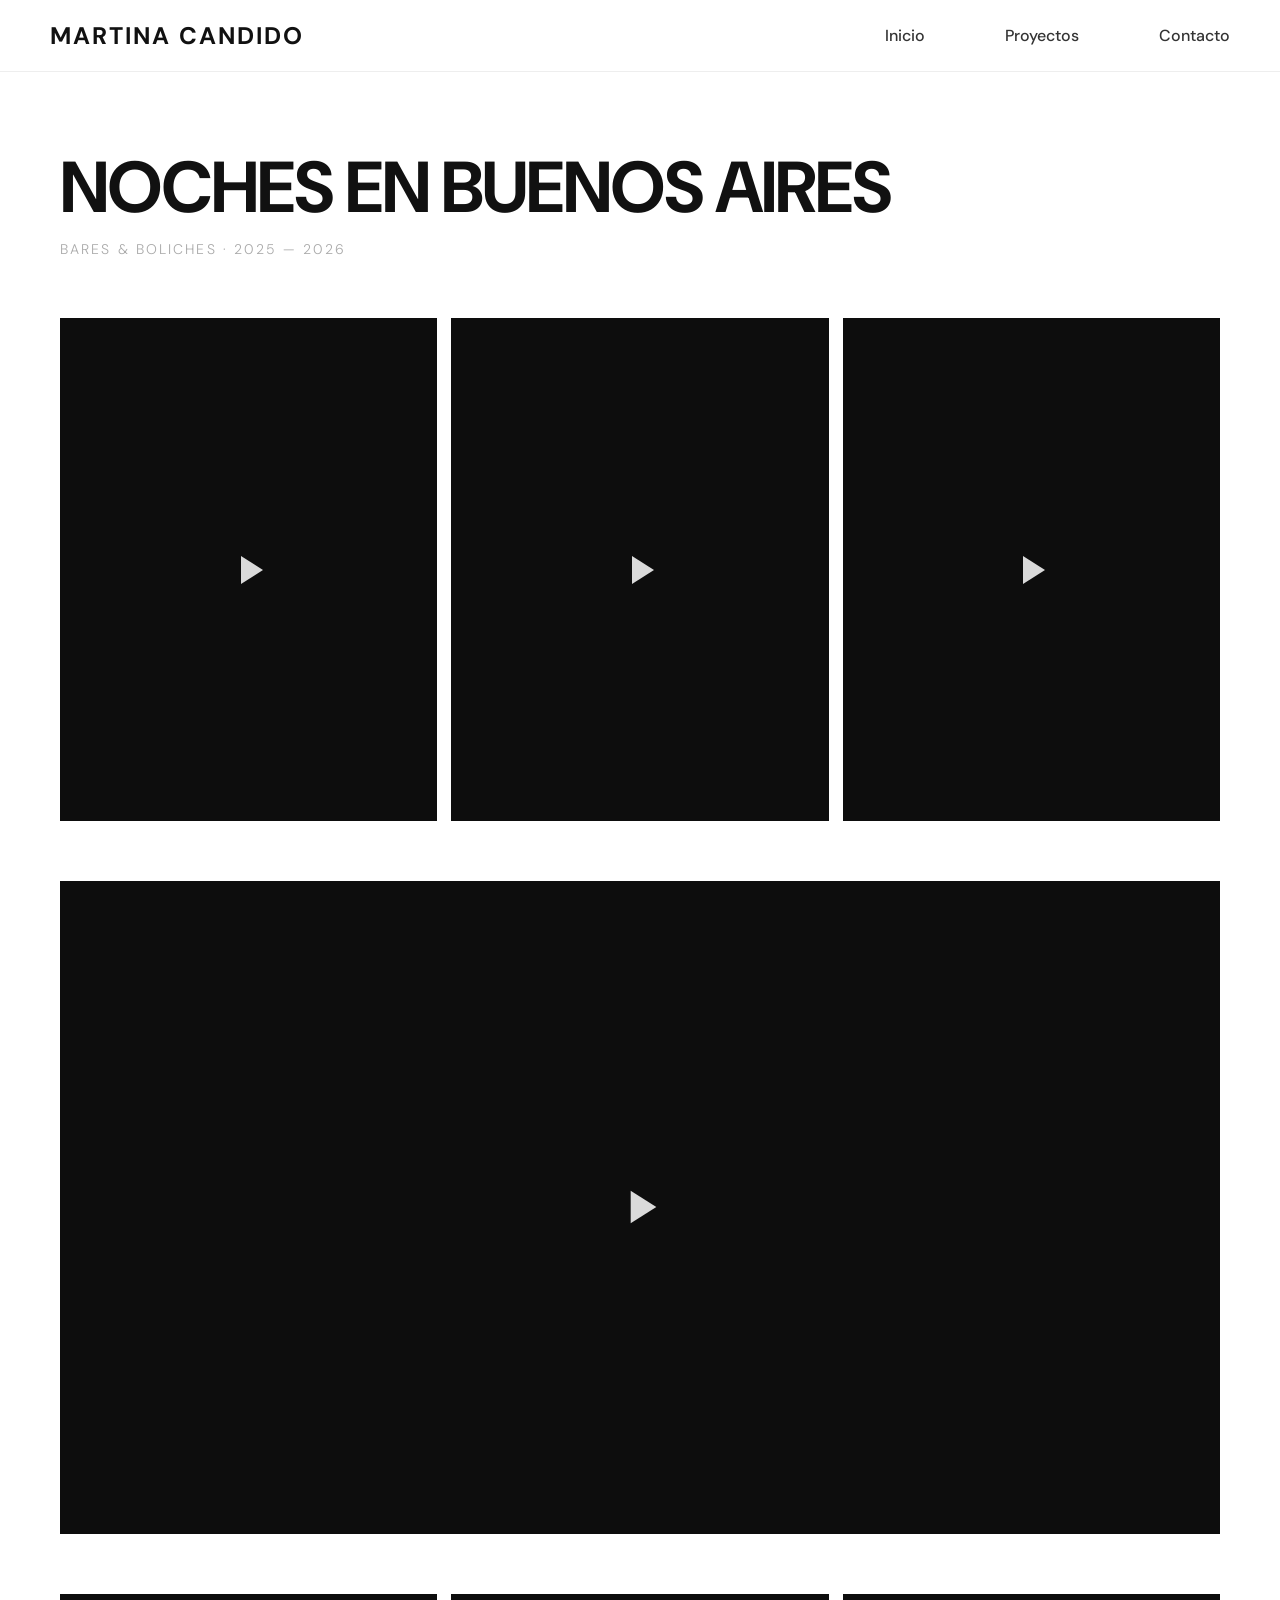
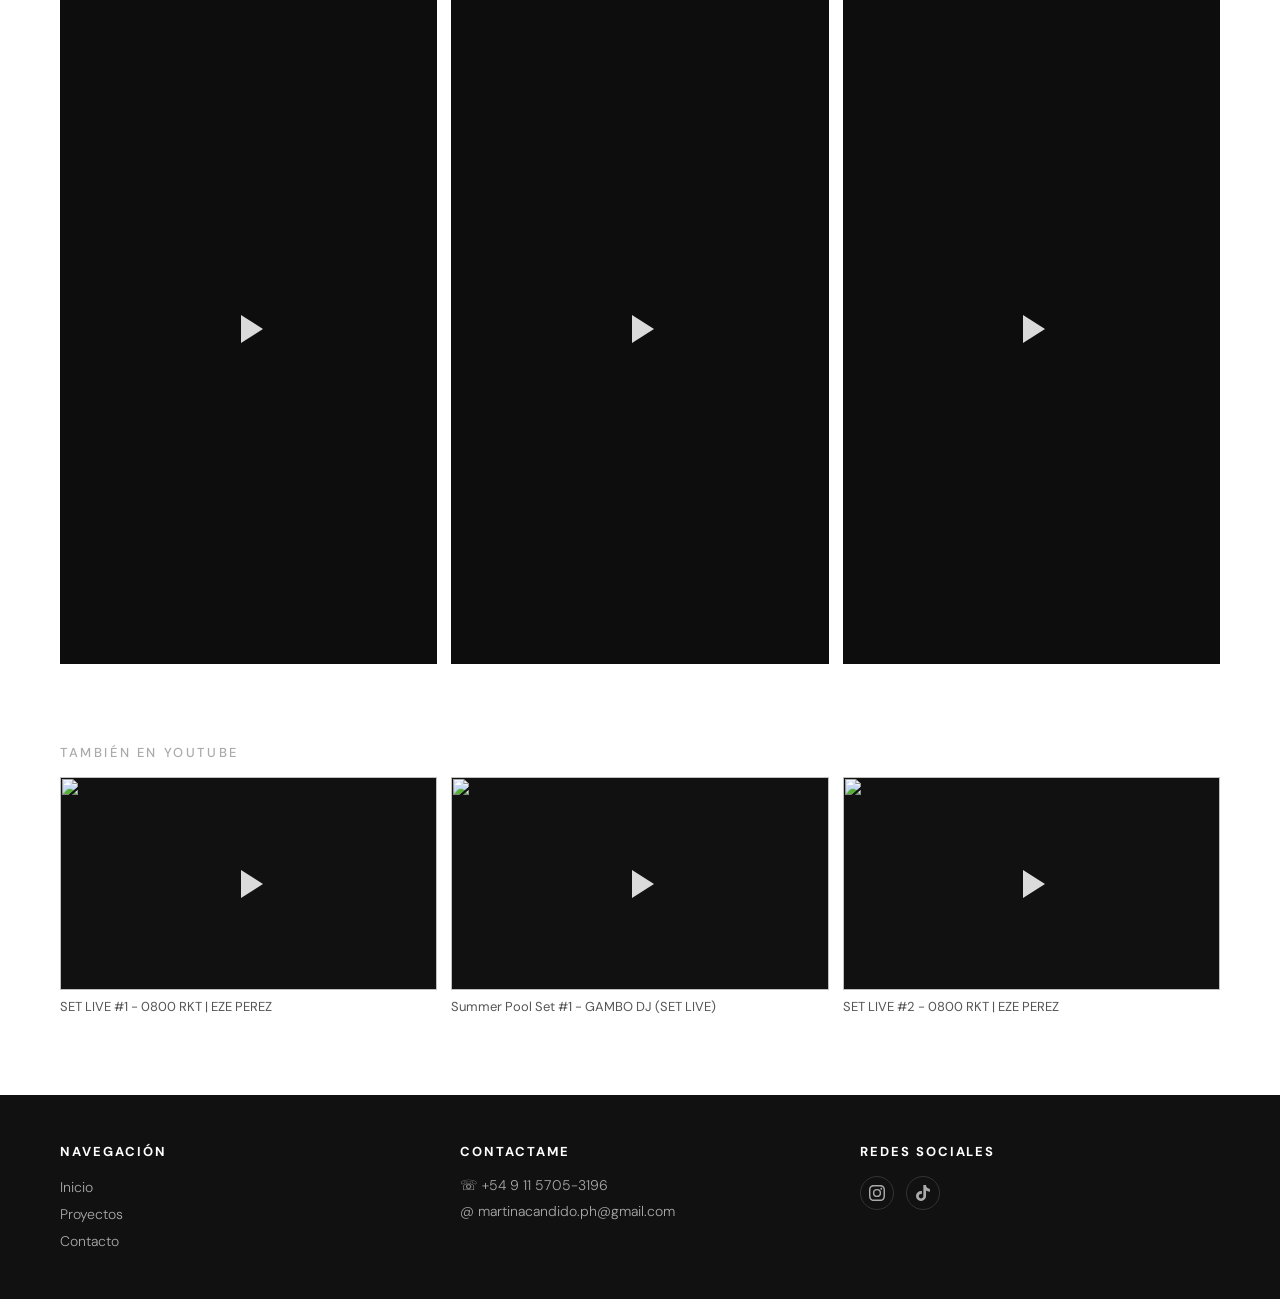
==== pages/boliches.html @ c73d7cae "Add files via upload" ====
<!DOCTYPE html>
<html lang="en">
<head>
  <meta charset="UTF-8">
  <meta name="viewport" content="width=device-width, initial-scale=1.0">
  <title>"Noches en Buenos Aires" — Martina Candido</title>
  <link href="https://fonts.googleapis.com/css2?family=Playfair+Display:ital,wght@0,700;1,400&family=DM+Sans:wght@300;400;500;700&display=swap" rel="stylesheet"/>
  <style>
    * { margin: 0; padding: 0; box-sizing: border-box; }

    html, body {
      font-family: 'DM Sans', sans-serif;
      background: #fff;
      width: 100%;
      overflow-x: hidden;
    }

    /* ── NAVBAR ── */
    .navbar {
      display: flex;
      justify-content: space-between;
      align-items: center;
      padding: 20px 50px;
      background-color: #fff;
      border-bottom: 1px solid #eee;
      width: 100%;
      position: sticky;
      top: 0;
      z-index: 100;
    }

    .logo {
      font-size: 24px;
      font-weight: bold;
      letter-spacing: 2px;
      text-decoration: none;
      color: #111;
    }

    .nav-links { display: flex; list-style: none; }
    .nav-links li { margin-left: 80px; }
    .nav-links a {
      text-decoration: none;
      color: #333;
      font-weight: 500;
      font-size: 16px;
      transition: 0.3s;
    }
    .nav-links a:hover { color: #888; }

    /* ── HERO TÍTULO ── */
    .proyecto-hero {
      width: 100%;
      padding: 80px 60px 60px;
      background: #fff;
    }

    .proyecto-hero h1 {
      font-size: 72px;
      font-weight: 700;
      color: #111;
      letter-spacing: -2px;
      line-height: 1;
      text-transform: uppercase;
    }

    .proyecto-hero p {
      font-size: 14px;
      font-weight: 300;
      color: #aaa;
      letter-spacing: 0.15em;
      text-transform: uppercase;
      margin-top: 16px;
    }

    /* ══════════════════════════════
       SECCIÓN 1 — 3 VIDEOS 3:4 EN FILA
    ══════════════════════════════ */
    .videos-fila {
      display: grid;
      grid-template-columns: repeat(3, 1fr);
      gap: 14px;
      padding: 0 60px 60px;
      background: #fff;
    }

    .video-item {
      position: relative;
      aspect-ratio: 3 / 4;
      overflow: hidden;
      background: #111;
      cursor: pointer;
    }

    .video-item video {
      width: 100%;
      height: 100%;
      object-fit: cover;
      display: block;
    }

    .video-item .play-icon {
      position: absolute;
      inset: 0;
      display: flex;
      align-items: center;
      justify-content: center;
      background: rgba(0, 0, 0, 0.25);
      transition: opacity 0.3s ease;
      pointer-events: none;
    }

    .video-item .play-icon svg {
      width: 48px;
      height: 48px;
      fill: rgba(255,255,255,0.85);
    }

    /* ══════════════════════════════
       SECCIÓN 2 — VIDEO PRINCIPAL
    ══════════════════════════════ */
    .video-principal {
      padding: 0 60px 60px;
      background: #fff;
    }

    .video-principal-label {
      font-size: 13px;
      font-weight: 500;
      color: #aaa;
      letter-spacing: 0.2em;
      text-transform: uppercase;
      margin-bottom: 16px;
    }

    .video-principal-wrapper {
      width: 100%;
      aspect-ratio: 16 / 9;
      background: #111;
      overflow: hidden;
      position: relative;
      cursor: pointer;
    }

    .video-principal-wrapper video {
      width: 100%;
      height: 100%;
      object-fit: cover;
      display: block;
    }

    .video-principal-wrapper .play-icon {
      position: absolute;
      inset: 0;
      display: flex;
      align-items: center;
      justify-content: center;
      background: rgba(0, 0, 0, 0.25);
      transition: opacity 0.3s ease;
      pointer-events: none;
    }

    .video-principal-wrapper .play-icon svg {
      width: 56px;
      height: 56px;
      fill: rgba(255,255,255,0.85);
    }

    /* ══════════════════════════════
       SECCIÓN 3 — 3 REELS VERTICALES
    ══════════════════════════════ */
    .reels-fila {
      display: grid;
      grid-template-columns: repeat(3, 1fr);
      gap: 14px;
      padding: 0 60px 80px;
      background: #fff;
    }

    .reel-item {
      position: relative;
      aspect-ratio: 9 / 16;
      overflow: hidden;
      background: #111;
      cursor: pointer;
    }

    .reel-item video {
      width: 100%;
      height: 100%;
      object-fit: cover;
      display: block;
    }

    .reel-item .play-icon {
      position: absolute;
      inset: 0;
      display: flex;
      align-items: center;
      justify-content: center;
      background: rgba(0, 0, 0, 0.25);
      transition: opacity 0.3s ease;
      pointer-events: none;
    }

    .reel-item .play-icon svg {
      width: 48px;
      height: 48px;
      fill: rgba(255,255,255,0.85);
    }

    /* ── FOOTER ── */
    footer {
      width: 100%;
      background: #111;
      padding: 48px 60px;
      display: grid;
      grid-template-columns: 1fr 1fr 1fr;
      gap: 40px;
    }

    .footer-titulo {
      font-size: 13px;
      font-weight: 700;
      color: #fff;
      letter-spacing: 0.15em;
      text-transform: uppercase;
      margin-bottom: 16px;
    }

    .footer-links { list-style: none; display: flex; flex-direction: column; gap: 6px; }
    .footer-links a { text-decoration: none; color: #aaa; font-size: 14px; font-weight: 300; transition: color 0.3s; }
    .footer-links a:hover { color: #fff; }
    .footer-contacto { display: flex; flex-direction: column; gap: 8px; }
    .footer-contacto p { color: #aaa; font-size: 14px; font-weight: 300; }
    .footer-redes { display: flex; gap: 12px; margin-top: 4px; }
    .footer-redes a { width: 34px; height: 34px; border-radius: 50%; border: 1px solid #333; display: flex; align-items: center; justify-content: center; transition: border-color 0.3s; }
    .footer-redes a:hover { border-color: #fff; }
    .footer-redes svg { width: 16px; height: 16px; fill: #aaa; transition: fill 0.3s; }
    .footer-redes a:hover svg { fill: #fff; }

    /* ── FADE IN ── */
    .fade-in { opacity: 0; transform: translateY(24px); transition: opacity 0.7s ease, transform 0.7s ease; }
    .fade-in.visible { opacity: 1; transform: translateY(0); }

    @media (max-width: 768px) {
      .navbar { padding: 12px 16px; }
      .logo { font-size: 13px; letter-spacing: 1px; white-space: nowrap; }
      .nav-links li { margin-left: 12px; }
      .nav-links a { font-size: 11px; }

      footer {
        padding: 24px 16px;
        grid-template-columns: 1fr 1fr 1fr;
        gap: 12px;
      }
      .footer-titulo { font-size: 9px; letter-spacing: 0.08em; margin-bottom: 10px; }
      .footer-links a { font-size: 10px; }
      .footer-contacto p { font-size: 9px; }
      .footer-redes a { width: 26px; height: 26px; }
      .footer-redes svg { width: 12px; height: 12px; }
      .footer-redes { gap: 8px; }

      
      .proyecto-hero { padding: 60px 30px 40px; }
      .proyecto-hero h1 { font-size: 40px; }
     .videos-fila, .reels-fila { grid-template-columns: repeat(3, 1fr); gap: 6px; padding: 0 16px 40px; }
      .video-principal { padding: 0 24px 40px; }
      
    }
  
    /* ── Menú hamburguesa (solo mobile) ── */
    .nav-toggle { display: none; flex-direction: column; justify-content: center; gap: 5px; width: 34px; height: 34px; background: none; border: none; cursor: pointer; padding: 6px; z-index: 101; }
    .nav-toggle span { display: block; width: 22px; height: 2px; background: #111; border-radius: 2px; transition: transform .3s ease, opacity .2s ease; }
    .nav-toggle.open span:nth-child(1) { transform: translateY(7px) rotate(45deg); }
    .nav-toggle.open span:nth-child(2) { opacity: 0; }
    .nav-toggle.open span:nth-child(3) { transform: translateY(-7px) rotate(-45deg); }
    @media (max-width: 768px) {
      .navbar { position: sticky; top: 0; z-index: 100; }
      .nav-toggle { display: flex; }
      .nav-links { position: absolute; top: 100%; left: 0; right: 0; flex-direction: column; align-items: flex-start; background: #fff; max-height: 0; overflow: hidden; margin: 0; transition: max-height .32s ease; }
      .nav-links.open { max-height: 260px; border-bottom: 1px solid #e2e0e0; box-shadow: 0 12px 20px rgba(0,0,0,.06); }
      .nav-links li { margin: 0 !important; width: 100%; }
      .nav-links a { display: block; padding: 14px 16px; font-size: 15px !important; }
    }
  </style>
</head>
<body>

  <!-- NAVBAR -->
  <header>
    <nav class="navbar">
      <a class="logo" href="../index.html">MARTINA CANDIDO</a>
      <button class="nav-toggle" aria-label="Abrir menú" aria-expanded="false" aria-controls="navLinks"><span></span><span></span><span></span></button>
      <ul class="nav-links" id="navLinks">
        <li><a href="../index.html">Inicio</a></li>
        <li><a href="proyectos.html">Proyectos</a></li>
        <li><a href="contacto.html">Contacto</a></li>
      </ul>
    </nav>
  </header>

    <!-- HERO TÍTULO -->
    <section class="proyecto-hero">
      <h1>Noches en Buenos Aires</h1>
      <p>Bares &amp; boliches · 2025 — 2026</p>
    </section>


  <!-- SECCIÓN 1: 3 videos 3:4 — clic para reproducir con sonido -->
  <section class="videos-fila fade-in">

    <div class="video-item">
      <video src="../assets/video/dj.mp4" loop preload="metadata"></video>
      <div class="play-icon">
        <svg viewBox="0 0 24 24"><path d="M8 5v14l11-7z"/></svg>
      </div>
    </div>

    <div class="video-item">
      <video src="../assets/video/dj01.mp4" loop preload="metadata"></video>
      <div class="play-icon">
        <svg viewBox="0 0 24 24"><path d="M8 5v14l11-7z"/></svg>
      </div>
    </div>

    <div class="video-item">
      <video src="../assets/video/dj02.mp4" loop preload="metadata"></video>
      <div class="play-icon">
        <svg viewBox="0 0 24 24"><path d="M8 5v14l11-7z"/></svg>
      </div>
    </div>

  </section>

  <!-- SECCIÓN 2: video principal — clic para reproducir con sonido -->
  <section class="video-principal fade-in">
    <div class="video-principal-wrapper">
      <video src="../assets/video/dj03.mp4" loop preload="metadata"></video>
      <div class="play-icon">
        <svg viewBox="0 0 24 24"><path d="M8 5v14l11-7z"/></svg>
      </div>
    </div>
  </section>

  <!-- SECCIÓN 3: 3 reels verticales — clic para reproducir con sonido -->
  <section class="reels-fila fade-in">

    <div class="reel-item">
      <video src="../assets/video/reel (1).mp4" loop preload="metadata"></video>
      <div class="play-icon">
        <svg viewBox="0 0 24 24"><path d="M8 5v14l11-7z"/></svg>
      </div>
    </div>

    <div class="reel-item">
      <video src="../assets/video/reel (3).mp4" loop preload="metadata"></video>
      <div class="play-icon">
        <svg viewBox="0 0 24 24"><path d="M8 5v14l11-7z"/></svg>
      </div>
    </div>

    <div class="reel-item">
      <video src="../assets/video/reel (2).mp4" loop preload="metadata"></video>
      <div class="play-icon">
        <svg viewBox="0 0 24 24"><path d="M8 5v14l11-7z"/></svg>
      </div>
    </div>

  </section>

  <!-- SECCIÓN 4: 3 videos de YouTube -->
  <section class="fade-in" style="padding: 0 60px 80px; background: #fff;">
    <p style="font-size:13px; font-weight:500; color:#aaa; letter-spacing:0.2em; text-transform:uppercase; margin-bottom:16px;">También en YouTube</p>
    <div style="display:grid; grid-template-columns:repeat(3,1fr); gap:14px;">

      <a href="https://www.youtube.com/watch?v=XbmvCLkABDs" target="_blank" style="display:block; text-decoration:none;">
        <div style="aspect-ratio:16/9; overflow:hidden; background:#111; position:relative;">
          <img src="https://img.youtube.com/vi/XbmvCLkABDs/hqdefault.jpg" style="width:100%;height:100%;object-fit:cover;display:block;transition:transform 0.4s ease;" onmouseover="this.style.transform='scale(1.04)'" onmouseout="this.style.transform='scale(1)'" />
          <div style="position:absolute;inset:0;display:flex;align-items:center;justify-content:center;pointer-events:none;">
            <svg width="48" height="48" viewBox="0 0 24 24" fill="rgba(255,255,255,0.85)"><path d="M8 5v14l11-7z"/></svg>
          </div>
        </div>
        <p style="font-size:13px;color:#555;margin-top:8px;font-weight:400;">SET LIVE #1 - 0800 RKT | EZE PEREZ</p>
      </a>

      <a href="https://www.youtube.com/watch?v=UU3ZOhb3pGM" target="_blank" style="display:block; text-decoration:none;">
        <div style="aspect-ratio:16/9; overflow:hidden; background:#111; position:relative;">
          <img src="https://img.youtube.com/vi/UU3ZOhb3pGM/hqdefault.jpg" style="width:100%;height:100%;object-fit:cover;display:block;transition:transform 0.4s ease;" onmouseover="this.style.transform='scale(1.04)'" onmouseout="this.style.transform='scale(1)'" />
          <div style="position:absolute;inset:0;display:flex;align-items:center;justify-content:center;pointer-events:none;">
            <svg width="48" height="48" viewBox="0 0 24 24" fill="rgba(255,255,255,0.85)"><path d="M8 5v14l11-7z"/></svg>
          </div>
        </div>
        <p style="font-size:13px;color:#555;margin-top:8px;font-weight:400;">Summer Pool Set #1 - GAMBO DJ (SET LIVE)</p>
      </a>

      <a href="https://www.youtube.com/watch?v=HhSkQUkQtKU" target="_blank" style="display:block; text-decoration:none;">
        <div style="aspect-ratio:16/9; overflow:hidden; background:#111; position:relative;">
          <img src="https://img.youtube.com/vi/HhSkQUkQtKU/hqdefault.jpg" style="width:100%;height:100%;object-fit:cover;display:block;transition:transform 0.4s ease;" onmouseover="this.style.transform='scale(1.04)'" onmouseout="this.style.transform='scale(1)'" />
          <div style="position:absolute;inset:0;display:flex;align-items:center;justify-content:center;pointer-events:none;">
            <svg width="48" height="48" viewBox="0 0 24 24" fill="rgba(255,255,255,0.85)"><path d="M8 5v14l11-7z"/></svg>
          </div>
        </div>
        <p style="font-size:13px;color:#555;margin-top:8px;font-weight:400;">SET LIVE #2 - 0800 RKT | EZE PEREZ</p>
      </a>

    </div>
  </section>

  <!-- FOOTER -->
  <footer>
    <div>
      <p class="footer-titulo">Navegación</p>
      <ul class="footer-links">
        <li><a href="../index.html">Inicio</a></li>
        <li><a href="proyectos.html">Proyectos</a></li>
        <li><a href="contacto.html">Contacto</a></li>
      </ul>
    </div>
    <div>
      <p class="footer-titulo">Contactame</p>
      <div class="footer-contacto">
        <p>☏ +54 9 11 5705-3196</p>
        <p>@ martinacandido.ph@gmail.com</p>
      </div>
    </div>
    <div>
      <p class="footer-titulo">Redes Sociales</p>
      <div class="footer-redes">
        <a href="https://www.instagram.com/martinacandido.ph/" aria-label="Instagram" target="_blank">
          <svg viewBox="0 0 24 24"><path d="M12 2.163c3.204 0 3.584.012 4.85.07 1.366.062 2.633.334 3.608 1.308.975.975 1.246 2.242 1.308 3.608.058 1.266.07 1.646.07 4.85s-.012 3.584-.07 4.85c-.062 1.366-.334 2.633-1.308 3.608-.975.975-2.242 1.246-3.608 1.308-1.266.058-1.646.07-4.85.07s-3.584-.012-4.85-.07c-1.366-.062-2.633-.334-3.608-1.308-.975-.975-1.246-2.242-1.308-3.608C2.175 15.584 2.163 15.204 2.163 12s.012-3.584.07-4.85c.062-1.366.334-2.633 1.308-3.608.975-.975 2.242-1.246 3.608-1.308C8.416 2.175 8.796 2.163 12 2.163zm0-2.163C8.741 0 8.332.014 7.052.072 5.197.157 3.355.673 2.014 2.014.673 3.355.157 5.197.072 7.052.014 8.332 0 8.741 0 12c0 3.259.014 3.668.072 4.948.085 1.855.601 3.697 1.942 5.038 1.341 1.341 3.183 1.857 5.038 1.942C8.332 23.986 8.741 24 12 24s3.668-.014 4.948-.072c1.855-.085 3.697-.601 5.038-1.942 1.341-1.341 1.857-3.183 1.942-5.038.058-1.28.072-1.689.072-4.948s-.014-3.668-.072-4.948c-.085-1.855-.601-3.697-1.942-5.038C20.645.673 18.803.157 16.948.072 15.668.014 15.259 0 12 0zm0 5.838a6.162 6.162 0 1 0 0 12.324 6.162 6.162 0 0 0 0-12.324zm0 10.162a4 4 0 1 1 0-8 4 4 0 0 1 0 8zm6.406-11.845a1.44 1.44 0 1 0 0 2.881 1.44 1.44 0 0 0 0-2.881z"/></svg>
        </a>
        <a href="https://www.tiktok.com/@martinacandido.ph" aria-label="TikTok" target="_blank">
          <svg viewBox="0 0 24 24"><path d="M12.525.02c1.31-.02 2.61-.01 3.91-.02.08 1.53.63 3.09 1.75 4.17 1.12 1.11 2.7 1.62 4.24 1.79v4.03c-1.44-.05-2.89-.35-4.2-.97-.57-.26-1.1-.59-1.62-.93-.01 2.92.01 5.84-.02 8.75-.08 1.4-.54 2.79-1.35 3.94-1.31 1.92-3.58 3.17-5.91 3.21-1.43.08-2.86-.31-4.08-1.03-2.02-1.19-3.44-3.37-3.65-5.71-.02-.5-.03-1-.01-1.49.18-1.9 1.12-3.72 2.58-4.96 1.66-1.44 3.98-2.13 6.15-1.72.02 1.48-.04 2.96-.04 4.44-.99-.32-2.15-.23-3.02.37-.63.41-1.11 1.04-1.36 1.75-.21.51-.15 1.07-.14 1.61.24 1.64 1.82 3.02 3.5 2.87 1.12-.01 2.19-.66 2.77-1.61.19-.33.4-.67.41-1.06.1-1.79.06-3.57.07-5.36.01-4.03-.01-8.05.02-12.07z"/></svg>
        </a>
      </div>
    </div>
  </footer>

  <script>
    // Fade in al scrollear
    const observer = new IntersectionObserver((entries) => {
      entries.forEach(e => { if (e.isIntersecting) e.target.classList.add('visible'); });
    }, { threshold: 0.1 });
    document.querySelectorAll('.fade-in').forEach(el => observer.observe(el));

    // Clic para reproducir con sonido — solo uno a la vez en toda la página
    const contenedores = document.querySelectorAll('.video-item, .reel-item, .video-principal-wrapper');

    contenedores.forEach(contenedor => {
      const video = contenedor.querySelector('video');
      const overlay = contenedor.querySelector('.play-icon');

      contenedor.addEventListener('click', () => {
        const estabaSonando = !video.paused;

        // Pausar todos y mostrar play icon
        contenedores.forEach(c => {
          const v = c.querySelector('video');
          const ov = c.querySelector('.play-icon');
          v.pause();
          v.currentTime = 0;
          if (ov) ov.style.opacity = '1';
        });

        // Si estaba pausado, reproducir este
        if (!estabaSonando) {
          video.play();
          if (overlay) overlay.style.opacity = '0';
        }
      });
    });
  </script>


  <script>
    (function () {
      var t = document.querySelector('.nav-toggle'), l = document.getElementById('navLinks');
      if (!t || !l) return;
      t.addEventListener('click', function () {
        var o = l.classList.toggle('open');
        t.classList.toggle('open', o);
        t.setAttribute('aria-expanded', o ? 'true' : 'false');
      });
      l.querySelectorAll('a').forEach(function (a) {
        a.addEventListener('click', function () { l.classList.remove('open'); t.classList.remove('open'); });
      });
    })();
  </script>

</body>
</html>
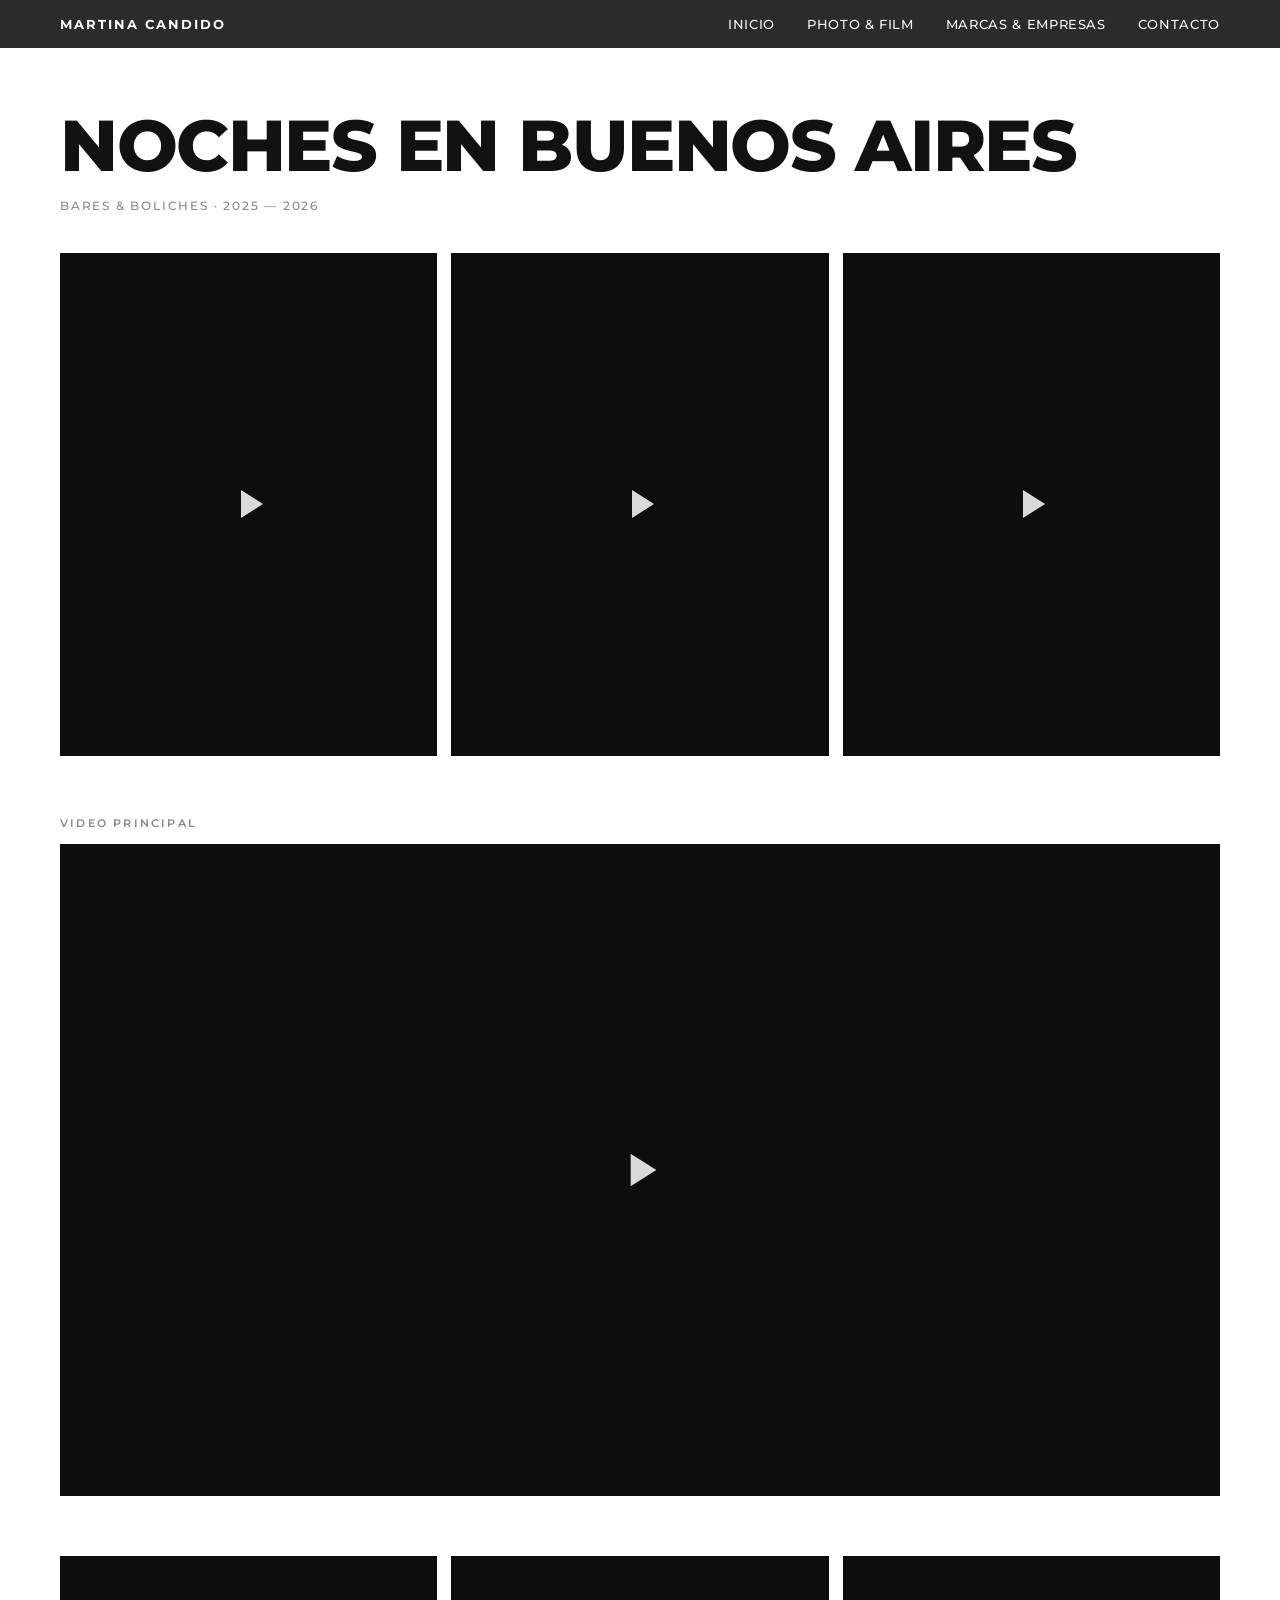
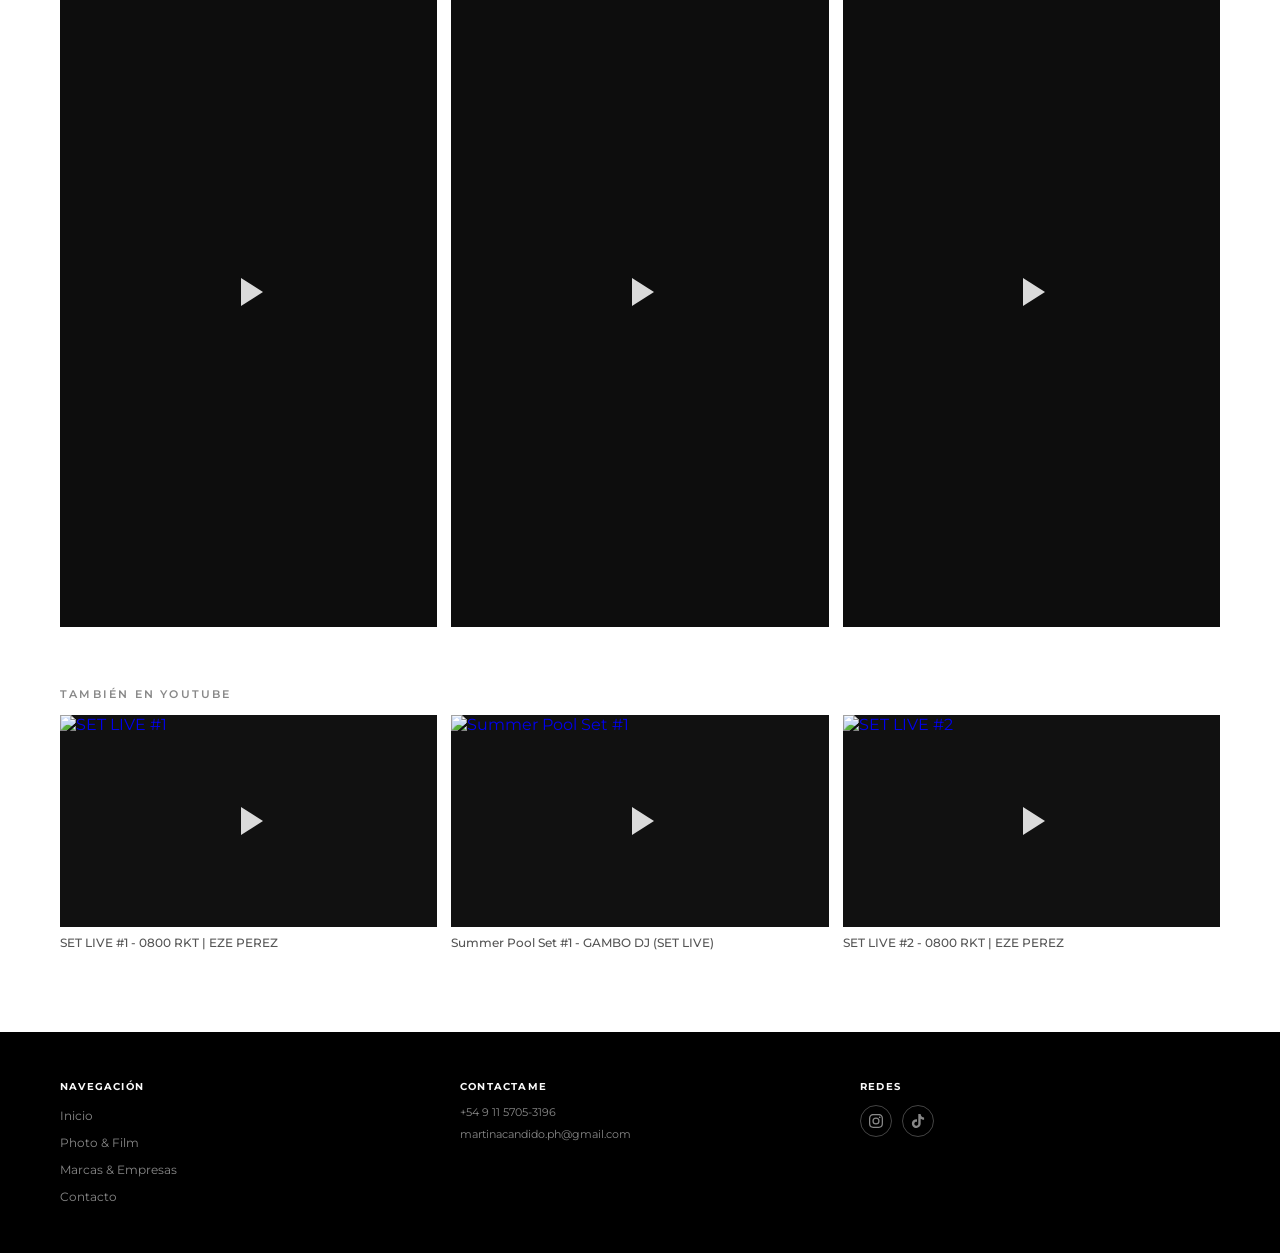
==== commit 444d2efb: "Add files via upload" ====
--- a/pages/boliches.html
+++ b/pages/boliches.html
@@ -1,86 +1,132 @@
 <!DOCTYPE html>
-<html lang="en">
+<html lang="es">
 <head>
   <meta charset="UTF-8">
   <meta name="viewport" content="width=device-width, initial-scale=1.0">
   <title>"Noches en Buenos Aires" — Martina Candido</title>
-  <link href="https://fonts.googleapis.com/css2?family=Playfair+Display:ital,wght@0,700;1,400&family=DM+Sans:wght@300;400;500;700&display=swap" rel="stylesheet"/>
+  <link href="https://fonts.googleapis.com/css2?family=Montserrat:ital,wght@0,300;0,400;0,500;0,600;0,700;0,800;0,900;1,300;1,700&display=swap" rel="stylesheet"/>
   <style>
     * { margin: 0; padding: 0; box-sizing: border-box; }
 
-    html, body {
-      font-family: 'DM Sans', sans-serif;
+    :root { 
+      --pad: 24px; 
+    }
+
+    html { -webkit-text-size-adjust: 100%; scroll-behavior: smooth; }
+
+    body {
+      font-family: 'Montserrat', sans-serif;
       background: #fff;
+      color: #000;
       width: 100%;
       overflow-x: hidden;
     }
 
-    /* ── NAVBAR ── */
+    /* ══════════════════════
+       NAVBAR (Idéntico a Inicio)
+    ══════════════════════ */
     .navbar {
+      position: sticky;
+      top: 0;
+      z-index: 200;
       display: flex;
       justify-content: space-between;
       align-items: center;
-      padding: 20px 50px;
-      background-color: #fff;
-      border-bottom: 1px solid #eee;
-      width: 100%;
-      position: sticky;
-      top: 0;
-      z-index: 100;
+      padding: 16px var(--pad);
+      background: #2b2b2b;
+      width: 100%;
     }
 
     .logo {
-      font-size: 24px;
-      font-weight: bold;
+      font-size: 12px;
+      font-weight: 700;
       letter-spacing: 2px;
+      text-transform: uppercase;
       text-decoration: none;
+      color: #f9f9f9;
+      white-space: nowrap;
+    }
+
+    .nav-toggle {
+      display: flex;
+      flex-direction: column;
+      justify-content: center;
+      gap: 5px;
+      width: 34px; height: 34px;
+      background: none; border: none;
+      cursor: pointer; padding: 6px; z-index: 2;
+    }
+    .nav-toggle span {
+      display: block; width: 22px; height: 2px;
+      background: #f9f9f9; border-radius: 2px;
+      transition: transform 0.3s ease, opacity 0.2s ease;
+    }
+    .nav-toggle.open span:nth-child(1) { transform: translateY(7px) rotate(45deg); }
+    .nav-toggle.open span:nth-child(2) { opacity: 0; }
+    .nav-toggle.open span:nth-child(3) { transform: translateY(-7px) rotate(-45deg); }
+
+    .nav-links {
+      list-style: none;
+      position: absolute;
+      top: 100%; left: 0; right: 0;
+      display: flex; flex-direction: column;
+      background: #2b2b2b;
+      max-height: 0; overflow: hidden;
+      transition: max-height 0.32s ease;
+    }
+    .nav-links.open {
+      max-height: 320px;
+      border-bottom: 1px solid #444;
+    }
+    .nav-links li { width: 100%; }
+    .nav-links a {
+      display: block;
+      padding: 14px var(--pad);
+      text-decoration: none;
+      color: #f9f9f9;
+      font-weight: 500;
+      font-size: 13px;
+      letter-spacing: 0.05em;
+      text-transform: uppercase;
+      transition: color 0.3s;
+    }
+    .nav-links a:hover { color: #9c9c9c; }
+
+    /* ══════════════════════
+       HERO TÍTULO PROYECTO
+    ══════════════════════ */
+    .proyecto-hero {
+      width: 100%;
+      padding: 60px var(--pad) 40px;
+      background: #fff;
+    }
+
+    .proyecto-hero h1 {
+      font-size: clamp(36px, 8vw, 72px);
+      font-weight: 800;
       color: #111;
-    }
-
-    .nav-links { display: flex; list-style: none; }
-    .nav-links li { margin-left: 80px; }
-    .nav-links a {
-      text-decoration: none;
-      color: #333;
+      letter-spacing: -1.5px;
+      line-height: 1.05;
+      text-transform: uppercase;
+    }
+
+    .proyecto-hero p {
+      font-size: 12px;
       font-weight: 500;
-      font-size: 16px;
-      transition: 0.3s;
-    }
-    .nav-links a:hover { color: #888; }
-
-    /* ── HERO TÍTULO ── */
-    .proyecto-hero {
-      width: 100%;
-      padding: 80px 60px 60px;
-      background: #fff;
-    }
-
-    .proyecto-hero h1 {
-      font-size: 72px;
-      font-weight: 700;
-      color: #111;
-      letter-spacing: -2px;
-      line-height: 1;
-      text-transform: uppercase;
-    }
-
-    .proyecto-hero p {
-      font-size: 14px;
-      font-weight: 300;
-      color: #aaa;
+      color: #888;
       letter-spacing: 0.15em;
       text-transform: uppercase;
-      margin-top: 16px;
-    }
-
-    /* ══════════════════════════════
+      margin-top: 14px;
+    }
+
+    /* ══════════════════════
        SECCIÓN 1 — 3 VIDEOS 3:4 EN FILA
-    ══════════════════════════════ */
+    ══════════════════════ */
     .videos-fila {
       display: grid;
       grid-template-columns: repeat(3, 1fr);
       gap: 14px;
-      padding: 0 60px 60px;
+      padding: 0 var(--pad) 60px;
       background: #fff;
     }
 
@@ -116,21 +162,21 @@
       fill: rgba(255,255,255,0.85);
     }
 
-    /* ══════════════════════════════
+    /* ══════════════════════
        SECCIÓN 2 — VIDEO PRINCIPAL
-    ══════════════════════════════ */
+    ══════════════════════ */
     .video-principal {
-      padding: 0 60px 60px;
+      padding: 0 var(--pad) 60px;
       background: #fff;
     }
 
     .video-principal-label {
-      font-size: 13px;
-      font-weight: 500;
-      color: #aaa;
+      font-size: 11px;
+      font-weight: 600;
+      color: #888;
       letter-spacing: 0.2em;
       text-transform: uppercase;
-      margin-bottom: 16px;
+      margin-bottom: 14px;
     }
 
     .video-principal-wrapper {
@@ -166,14 +212,14 @@
       fill: rgba(255,255,255,0.85);
     }
 
-    /* ══════════════════════════════
+    /* ══════════════════════
        SECCIÓN 3 — 3 REELS VERTICALES
-    ══════════════════════════════ */
+    ══════════════════════ */
     .reels-fila {
       display: grid;
       grid-template-columns: repeat(3, 1fr);
       gap: 14px;
-      padding: 0 60px 80px;
+      padding: 0 var(--pad) 60px;
       background: #fff;
     }
 
@@ -209,79 +255,116 @@
       fill: rgba(255,255,255,0.85);
     }
 
-    /* ── FOOTER ── */
+    /* ══════════════════════
+       SECCIÓN 4 — YOUTUBE
+    ══════════════════════ */
+    .youtube-section {
+      padding: 0 var(--pad) 80px;
+      background: #fff;
+    }
+
+    .youtube-grid {
+      display: grid;
+      grid-template-columns: repeat(3, 1fr);
+      gap: 14px;
+    }
+
+    /* ══════════════════════
+       FOOTER (Idéntico a Inicio)
+    ══════════════════════ */
     footer {
       width: 100%;
-      background: #111;
-      padding: 48px 60px;
+      background: #000;
+      padding: 40px var(--pad);
       display: grid;
       grid-template-columns: 1fr 1fr 1fr;
-      gap: 40px;
+      gap: 16px 10px;
     }
 
     .footer-titulo {
-      font-size: 13px;
+      font-size: 9px;
       font-weight: 700;
-      color: #fff;
-      letter-spacing: 0.15em;
+      color: #f9f9f9;
+      letter-spacing: 0.12em;
       text-transform: uppercase;
-      margin-bottom: 16px;
-    }
-
-    .footer-links { list-style: none; display: flex; flex-direction: column; gap: 6px; }
-    .footer-links a { text-decoration: none; color: #aaa; font-size: 14px; font-weight: 300; transition: color 0.3s; }
-    .footer-links a:hover { color: #fff; }
+      margin-bottom: 12px;
+    }
+
+    .footer-links { list-style: none; display: flex; flex-direction: column; gap: 8px; }
+    .footer-links a {
+      text-decoration: none;
+      color: #888;
+      font-size: 11px;
+      font-weight: 400;
+      transition: color 0.3s;
+    }
+    .footer-links a:hover { color: #f9f9f9; }
+
     .footer-contacto { display: flex; flex-direction: column; gap: 8px; }
-    .footer-contacto p { color: #aaa; font-size: 14px; font-weight: 300; }
-    .footer-redes { display: flex; gap: 12px; margin-top: 4px; }
-    .footer-redes a { width: 34px; height: 34px; border-radius: 50%; border: 1px solid #333; display: flex; align-items: center; justify-content: center; transition: border-color 0.3s; }
-    .footer-redes a:hover { border-color: #fff; }
-    .footer-redes svg { width: 16px; height: 16px; fill: #aaa; transition: fill 0.3s; }
-    .footer-redes a:hover svg { fill: #fff; }
-
-    /* ── FADE IN ── */
-    .fade-in { opacity: 0; transform: translateY(24px); transition: opacity 0.7s ease, transform 0.7s ease; }
-    .fade-in.visible { opacity: 1; transform: translateY(0); }
-
-    @media (max-width: 768px) {
-      .navbar { padding: 12px 16px; }
-      .logo { font-size: 13px; letter-spacing: 1px; white-space: nowrap; }
-      .nav-links li { margin-left: 12px; }
-      .nav-links a { font-size: 11px; }
-
-      footer {
-        padding: 24px 16px;
-        grid-template-columns: 1fr 1fr 1fr;
-        gap: 12px;
+    .footer-contacto p {
+      color: #888; font-size: 11px; font-weight: 400;
+      text-decoration: none; word-break: break-word;
+      transition: color 0.3s;
+    }
+    .footer-contacto a:hover { color: #f9f9f9; }
+
+    .footer-redes { display: flex; gap: 10px; margin-top: 4px; }
+    .footer-redes a {
+      width: 28px; height: 28px; border-radius: 50%;
+      border: 1px solid #444;
+      display: flex; align-items: center; justify-content: center;
+      transition: border-color 0.3s;
+    }
+    .footer-redes a:hover { border-color: #f9f9f9; }
+    .footer-redes svg { width: 14px; height: 14px; fill: #888; transition: fill 0.3s; }
+    .footer-redes a:hover svg { fill: #f9f9f9; }
+
+    /* ══════════════════════
+       ANIMACIONES
+    ══════════════════════ */
+    .fade-in { 
+      opacity: 0; 
+      transform: translateY(24px); 
+      transition: opacity 0.7s ease, transform 0.7s ease; 
+    }
+    .fade-in.visible { 
+      opacity: 1; 
+      transform: translateY(0); 
+    }
+
+    /* ══════════════════════
+       RESPONSIVE (Tablet ≥ 640px)
+    ══════════════════════ */
+    @media (min-width: 640px) {
+      :root { --pad: 40px; }
+
+      .nav-toggle { display: none; }
+      .nav-links {
+        position: static; flex-direction: row; align-items: center;
+        background: none; max-height: none; overflow: visible;
+        border: none;
       }
-      .footer-titulo { font-size: 9px; letter-spacing: 0.08em; margin-bottom: 10px; }
-      .footer-links a { font-size: 10px; }
-      .footer-contacto p { font-size: 9px; }
-      .footer-redes a { width: 26px; height: 26px; }
-      .footer-redes svg { width: 12px; height: 12px; }
-      .footer-redes { gap: 8px; }
-
-      
-      .proyecto-hero { padding: 60px 30px 40px; }
-      .proyecto-hero h1 { font-size: 40px; }
-     .videos-fila, .reels-fila { grid-template-columns: repeat(3, 1fr); gap: 6px; padding: 0 16px 40px; }
-      .video-principal { padding: 0 24px 40px; }
-      
-    }
-  
-    /* ── Menú hamburguesa (solo mobile) ── */
-    .nav-toggle { display: none; flex-direction: column; justify-content: center; gap: 5px; width: 34px; height: 34px; background: none; border: none; cursor: pointer; padding: 6px; z-index: 101; }
-    .nav-toggle span { display: block; width: 22px; height: 2px; background: #111; border-radius: 2px; transition: transform .3s ease, opacity .2s ease; }
-    .nav-toggle.open span:nth-child(1) { transform: translateY(7px) rotate(45deg); }
-    .nav-toggle.open span:nth-child(2) { opacity: 0; }
-    .nav-toggle.open span:nth-child(3) { transform: translateY(-7px) rotate(-45deg); }
-    @media (max-width: 768px) {
-      .navbar { position: sticky; top: 0; z-index: 100; }
-      .nav-toggle { display: flex; }
-      .nav-links { position: absolute; top: 100%; left: 0; right: 0; flex-direction: column; align-items: flex-start; background: #fff; max-height: 0; overflow: hidden; margin: 0; transition: max-height .32s ease; }
-      .nav-links.open { max-height: 260px; border-bottom: 1px solid #e2e0e0; box-shadow: 0 12px 20px rgba(0,0,0,.06); }
-      .nav-links li { margin: 0 !important; width: 100%; }
-      .nav-links a { display: block; padding: 14px 16px; font-size: 15px !important; }
+      .nav-links li { width: auto; margin-left: 32px; }
+      .nav-links a { padding: 0; font-size: 12px; }
+    }
+
+    /* ══════════════════════
+       RESPONSIVE (Desktop ≥ 900px)
+    ══════════════════════ */
+    @media (min-width: 900px) {
+      :root { --pad: 60px; }
+
+      .nav-links a { font-size: 13px; }
+      .logo { font-size: 13px; }
+
+      footer { padding: 48px 60px; gap: 28px 40px; }
+      .footer-titulo { font-size: 10px; }
+      .footer-links a, .footer-contacto a { font-size: 12px; }
+      .footer-redes a { width: 32px; height: 32px; }
+    }
+
+    @media (max-width: 639px) {
+      .videos-fila, .reels-fila, .youtube-grid { gap: 6px; }
     }
   </style>
 </head>
@@ -290,26 +373,27 @@
   <!-- NAVBAR -->
   <header>
     <nav class="navbar">
-      <a class="logo" href="../index.html">MARTINA CANDIDO</a>
-      <button class="nav-toggle" aria-label="Abrir menú" aria-expanded="false" aria-controls="navLinks"><span></span><span></span><span></span></button>
+      <a class="logo" href="../index.html">Martina Candido</a>
+      <button class="nav-toggle" id="navToggle" aria-label="Abrir menú" aria-expanded="false">
+        <span></span><span></span><span></span>
+      </button>
       <ul class="nav-links" id="navLinks">
         <li><a href="../index.html">Inicio</a></li>
-        <li><a href="proyectos.html">Proyectos</a></li>
+        <li><a href="photo-film.html">Photo & Film</a></li>
+        <li><a href="marcas.html">Marcas & Empresas</a></li>
         <li><a href="contacto.html">Contacto</a></li>
       </ul>
     </nav>
   </header>
 
-    <!-- HERO TÍTULO -->
-    <section class="proyecto-hero">
-      <h1>Noches en Buenos Aires</h1>
-      <p>Bares &amp; boliches · 2025 — 2026</p>
-    </section>
-
+  <!-- HERO TÍTULO -->
+  <section class="proyecto-hero">
+    <h1>Noches en Buenos Aires</h1>
+    <p>Bares &amp; boliches · 2025 — 2026</p>
+  </section>
 
   <!-- SECCIÓN 1: 3 videos 3:4 — clic para reproducir con sonido -->
   <section class="videos-fila fade-in">
-
     <div class="video-item">
       <video src="../assets/video/dj.mp4" loop preload="metadata"></video>
       <div class="play-icon">
@@ -330,11 +414,11 @@
         <svg viewBox="0 0 24 24"><path d="M8 5v14l11-7z"/></svg>
       </div>
     </div>
-
   </section>
 
   <!-- SECCIÓN 2: video principal — clic para reproducir con sonido -->
   <section class="video-principal fade-in">
+    <p class="video-principal-label">Video Principal</p>
     <div class="video-principal-wrapper">
       <video src="../assets/video/dj03.mp4" loop preload="metadata"></video>
       <div class="play-icon">
@@ -345,7 +429,6 @@
 
   <!-- SECCIÓN 3: 3 reels verticales — clic para reproducir con sonido -->
   <section class="reels-fila fade-in">
-
     <div class="reel-item">
       <video src="../assets/video/reel (1).mp4" loop preload="metadata"></video>
       <div class="play-icon">
@@ -366,44 +449,41 @@
         <svg viewBox="0 0 24 24"><path d="M8 5v14l11-7z"/></svg>
       </div>
     </div>
-
   </section>
 
   <!-- SECCIÓN 4: 3 videos de YouTube -->
-  <section class="fade-in" style="padding: 0 60px 80px; background: #fff;">
-    <p style="font-size:13px; font-weight:500; color:#aaa; letter-spacing:0.2em; text-transform:uppercase; margin-bottom:16px;">También en YouTube</p>
-    <div style="display:grid; grid-template-columns:repeat(3,1fr); gap:14px;">
-
-      <a href="https://www.youtube.com/watch?v=XbmvCLkABDs" target="_blank" style="display:block; text-decoration:none;">
+  <section class="fade-in youtube-section">
+    <p class="video-principal-label">También en YouTube</p>
+    <div class="youtube-grid">
+      <a href="https://www.youtube.com/watch?v=XbmvCLkABDs" target="_blank" rel="noopener" style="display:block; text-decoration:none;">
         <div style="aspect-ratio:16/9; overflow:hidden; background:#111; position:relative;">
-          <img src="https://img.youtube.com/vi/XbmvCLkABDs/hqdefault.jpg" style="width:100%;height:100%;object-fit:cover;display:block;transition:transform 0.4s ease;" onmouseover="this.style.transform='scale(1.04)'" onmouseout="this.style.transform='scale(1)'" />
+          <img src="https://img.youtube.com/vi/XbmvCLkABDs/hqdefault.jpg" alt="SET LIVE #1" style="width:100%;height:100%;object-fit:cover;display:block;transition:transform 0.4s ease;" onmouseover="this.style.transform='scale(1.04)'" onmouseout="this.style.transform='scale(1)'" />
           <div style="position:absolute;inset:0;display:flex;align-items:center;justify-content:center;pointer-events:none;">
             <svg width="48" height="48" viewBox="0 0 24 24" fill="rgba(255,255,255,0.85)"><path d="M8 5v14l11-7z"/></svg>
           </div>
         </div>
-        <p style="font-size:13px;color:#555;margin-top:8px;font-weight:400;">SET LIVE #1 - 0800 RKT | EZE PEREZ</p>
+        <p style="font-size:12px;color:#555;margin-top:8px;font-weight:500;line-height:1.4;">SET LIVE #1 - 0800 RKT | EZE PEREZ</p>
       </a>
 
-      <a href="https://www.youtube.com/watch?v=UU3ZOhb3pGM" target="_blank" style="display:block; text-decoration:none;">
+      <a href="https://www.youtube.com/watch?v=UU3ZOhb3pGM" target="_blank" rel="noopener" style="display:block; text-decoration:none;">
         <div style="aspect-ratio:16/9; overflow:hidden; background:#111; position:relative;">
-          <img src="https://img.youtube.com/vi/UU3ZOhb3pGM/hqdefault.jpg" style="width:100%;height:100%;object-fit:cover;display:block;transition:transform 0.4s ease;" onmouseover="this.style.transform='scale(1.04)'" onmouseout="this.style.transform='scale(1)'" />
+          <img src="https://img.youtube.com/vi/UU3ZOhb3pGM/hqdefault.jpg" alt="Summer Pool Set #1" style="width:100%;height:100%;object-fit:cover;display:block;transition:transform 0.4s ease;" onmouseover="this.style.transform='scale(1.04)'" onmouseout="this.style.transform='scale(1)'" />
           <div style="position:absolute;inset:0;display:flex;align-items:center;justify-content:center;pointer-events:none;">
             <svg width="48" height="48" viewBox="0 0 24 24" fill="rgba(255,255,255,0.85)"><path d="M8 5v14l11-7z"/></svg>
           </div>
         </div>
-        <p style="font-size:13px;color:#555;margin-top:8px;font-weight:400;">Summer Pool Set #1 - GAMBO DJ (SET LIVE)</p>
+        <p style="font-size:12px;color:#555;margin-top:8px;font-weight:500;line-height:1.4;">Summer Pool Set #1 - GAMBO DJ (SET LIVE)</p>
       </a>
 
-      <a href="https://www.youtube.com/watch?v=HhSkQUkQtKU" target="_blank" style="display:block; text-decoration:none;">
+      <a href="https://www.youtube.com/watch?v=HhSkQUkQtKU" target="_blank" rel="noopener" style="display:block; text-decoration:none;">
         <div style="aspect-ratio:16/9; overflow:hidden; background:#111; position:relative;">
-          <img src="https://img.youtube.com/vi/HhSkQUkQtKU/hqdefault.jpg" style="width:100%;height:100%;object-fit:cover;display:block;transition:transform 0.4s ease;" onmouseover="this.style.transform='scale(1.04)'" onmouseout="this.style.transform='scale(1)'" />
+          <img src="https://img.youtube.com/vi/HhSkQUkQtKU/hqdefault.jpg" alt="SET LIVE #2" style="width:100%;height:100%;object-fit:cover;display:block;transition:transform 0.4s ease;" onmouseover="this.style.transform='scale(1.04)'" onmouseout="this.style.transform='scale(1)'" />
           <div style="position:absolute;inset:0;display:flex;align-items:center;justify-content:center;pointer-events:none;">
             <svg width="48" height="48" viewBox="0 0 24 24" fill="rgba(255,255,255,0.85)"><path d="M8 5v14l11-7z"/></svg>
           </div>
         </div>
-        <p style="font-size:13px;color:#555;margin-top:8px;font-weight:400;">SET LIVE #2 - 0800 RKT | EZE PEREZ</p>
+        <p style="font-size:12px;color:#555;margin-top:8px;font-weight:500;line-height:1.4;">SET LIVE #2 - 0800 RKT | EZE PEREZ</p>
       </a>
-
     </div>
   </section>
 
@@ -413,24 +493,25 @@
       <p class="footer-titulo">Navegación</p>
       <ul class="footer-links">
         <li><a href="../index.html">Inicio</a></li>
-        <li><a href="proyectos.html">Proyectos</a></li>
+        <li><a href="photo-film.html">Photo & Film</a></li>
+        <li><a href="marcas.html">Marcas & Empresas</a></li>
         <li><a href="contacto.html">Contacto</a></li>
       </ul>
     </div>
     <div>
       <p class="footer-titulo">Contactame</p>
       <div class="footer-contacto">
-        <p>☏ +54 9 11 5705-3196</p>
-        <p>@ martinacandido.ph@gmail.com</p>
+        <p>+54 9 11 5705-3196</p>
+        <p>martinacandido.ph@gmail.com</p>
       </div>
     </div>
     <div>
-      <p class="footer-titulo">Redes Sociales</p>
+      <p class="footer-titulo">Redes</p>
       <div class="footer-redes">
-        <a href="https://www.instagram.com/martinacandido.ph/" aria-label="Instagram" target="_blank">
+        <a href="https://www.instagram.com/martinacandido.ph/" aria-label="Instagram" target="_blank" rel="noopener">
           <svg viewBox="0 0 24 24"><path d="M12 2.163c3.204 0 3.584.012 4.85.07 1.366.062 2.633.334 3.608 1.308.975.975 1.246 2.242 1.308 3.608.058 1.266.07 1.646.07 4.85s-.012 3.584-.07 4.85c-.062 1.366-.334 2.633-1.308 3.608-.975.975-2.242 1.246-3.608 1.308-1.266.058-1.646.07-4.85.07s-3.584-.012-4.85-.07c-1.366-.062-2.633-.334-3.608-1.308-.975-.975-1.246-2.242-1.308-3.608C2.175 15.584 2.163 15.204 2.163 12s.012-3.584.07-4.85c.062-1.366.334-2.633 1.308-3.608.975-.975 2.242-1.246 3.608-1.308C8.416 2.175 8.796 2.163 12 2.163zm0-2.163C8.741 0 8.332.014 7.052.072 5.197.157 3.355.673 2.014 2.014.673 3.355.157 5.197.072 7.052.014 8.332 0 8.741 0 12c0 3.259.014 3.668.072 4.948.085 1.855.601 3.697 1.942 5.038 1.341 1.341 3.183 1.857 5.038 1.942C8.332 23.986 8.741 24 12 24s3.668-.014 4.948-.072c1.855-.085 3.697-.601 5.038-1.942 1.341-1.341 1.857-3.183 1.942-5.038.058-1.28.072-1.689.072-4.948s-.014-3.668-.072-4.948c-.085-1.855-.601-3.697-1.942-5.038C20.645.673 18.803.157 16.948.072 15.668.014 15.259 0 12 0zm0 5.838a6.162 6.162 0 1 0 0 12.324 6.162 6.162 0 0 0 0-12.324zm0 10.162a4 4 0 1 1 0-8 4 4 0 0 1 0 8zm6.406-11.845a1.44 1.44 0 1 0 0 2.881 1.44 1.44 0 0 0 0-2.881z"/></svg>
         </a>
-        <a href="https://www.tiktok.com/@martinacandido.ph" aria-label="TikTok" target="_blank">
+        <a href="https://www.tiktok.com/@martinacandido.ph" aria-label="TikTok" target="_blank" rel="noopener">
           <svg viewBox="0 0 24 24"><path d="M12.525.02c1.31-.02 2.61-.01 3.91-.02.08 1.53.63 3.09 1.75 4.17 1.12 1.11 2.7 1.62 4.24 1.79v4.03c-1.44-.05-2.89-.35-4.2-.97-.57-.26-1.1-.59-1.62-.93-.01 2.92.01 5.84-.02 8.75-.08 1.4-.54 2.79-1.35 3.94-1.31 1.92-3.58 3.17-5.91 3.21-1.43.08-2.86-.31-4.08-1.03-2.02-1.19-3.44-3.37-3.65-5.71-.02-.5-.03-1-.01-1.49.18-1.9 1.12-3.72 2.58-4.96 1.66-1.44 3.98-2.13 6.15-1.72.02 1.48-.04 2.96-.04 4.44-.99-.32-2.15-.23-3.02.37-.63.41-1.11 1.04-1.36 1.75-.21.51-.15 1.07-.14 1.61.24 1.64 1.82 3.02 3.5 2.87 1.12-.01 2.19-.66 2.77-1.61.19-.33.4-.67.41-1.06.1-1.79.06-3.57.07-5.36.01-4.03-.01-8.05.02-12.07z"/></svg>
         </a>
       </div>
@@ -470,21 +551,22 @@
         }
       });
     });
-  </script>
-
-
-  <script>
+
+    // Menú hamburguesa (Mobile)
     (function () {
-      var t = document.querySelector('.nav-toggle'), l = document.getElementById('navLinks');
-      if (!t || !l) return;
-      t.addEventListener('click', function () {
-        var o = l.classList.toggle('open');
-        t.classList.toggle('open', o);
-        t.setAttribute('aria-expanded', o ? 'true' : 'false');
+      const toggle = document.getElementById('navToggle');
+      const links = document.getElementById('navLinks');
+      if (!toggle || !links) return;
+      toggle.addEventListener('click', () => {
+        const open = links.classList.toggle('open');
+        toggle.classList.toggle('open', open);
+        toggle.setAttribute('aria-expanded', open ? 'true' : 'false');
       });
-      l.querySelectorAll('a').forEach(function (a) {
-        a.addEventListener('click', function () { l.classList.remove('open'); t.classList.remove('open'); });
-      });
+      links.querySelectorAll('a').forEach(a => a.addEventListener('click', () => {
+        links.classList.remove('open');
+        toggle.classList.remove('open');
+        toggle.setAttribute('aria-expanded', 'false');
+      }));
     })();
   </script>
 
